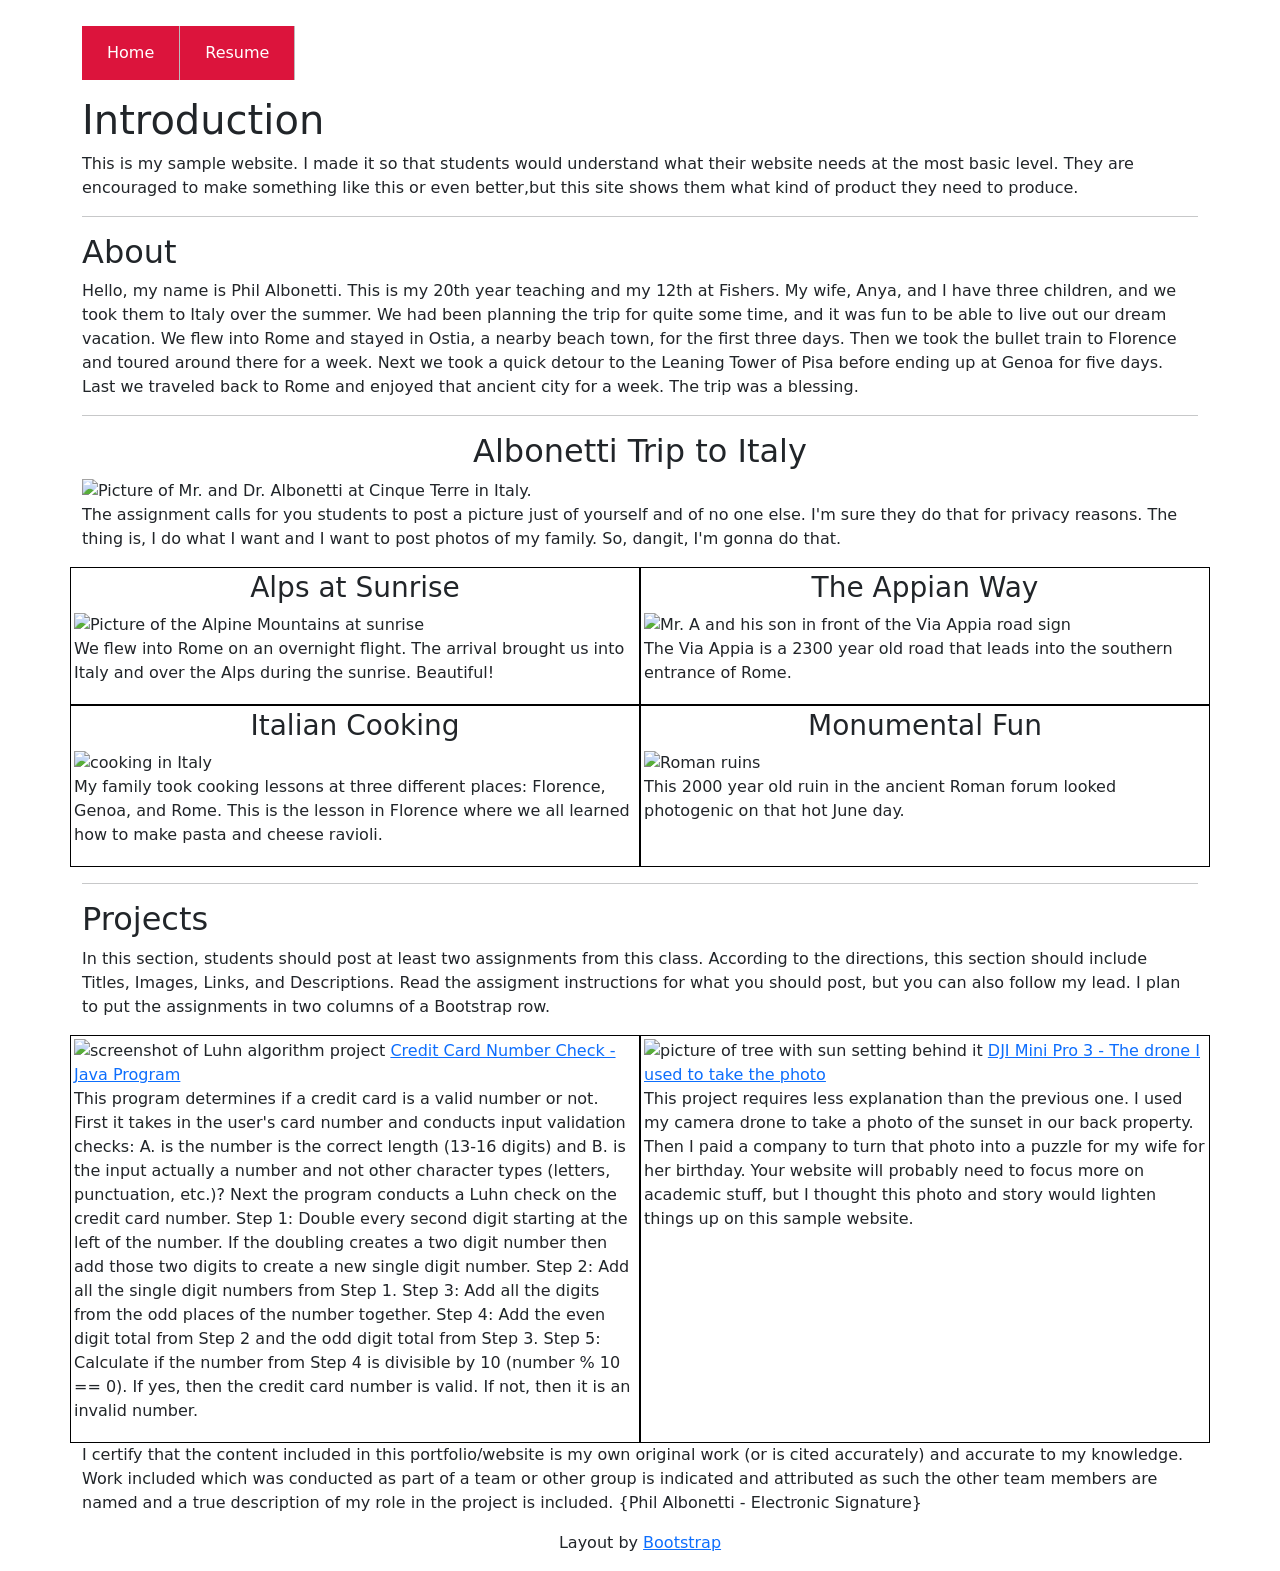
==== index.html @ 79860229 "Add files via upload" ====
<!DOCTYPE html>
<html lang="en">
<head>
    <meta charset="UTF-8">
    <meta name="viewport" content="width=device-width, initial-scale=1.0">
    <title>Home Page</title>
    <link href="https://cdn.jsdelivr.net/npm/bootstrap@5.3.3/dist/css/bootstrap.min.css" rel="stylesheet">
    <link rel="stylesheet" href="index.css">
</head>
<body>
    <div class="container">
        <div class="row">
            <div class="col-md-12">
                <ul>
                    <li><a href="index.html">Home</a></li>
                    <li><a href="resume.html">Resume</a></li>
                </ul>  
                <br>
            </div>
        </div>
        <div class="row">
            <div class="col-md-12">
                <h1>Introduction</h1>
                <p>This is my sample website. I made it so that students would understand what their website needs at the most basic level. They are encouraged to make something like this or even better,but this site shows them what kind of product they need to produce.</p>
                <hr>
                <h2>About</h2>
                <p>Hello, my name is Phil Albonetti. This is my 20th year teaching and my 12th at Fishers. My wife, Anya, and I have three children, and we took them to Italy over the summer. We had been planning the trip for quite some time, and it was fun to be able to live out our dream vacation. We flew into Rome and stayed in Ostia, a nearby beach town, for the first three days. Then we took the bullet train to Florence and toured around there for a week. Next we took a quick detour to the Leaning Tower of Pisa before ending up at Genoa for five days. Last we traveled back to Rome and enjoyed that ancient city for a week. The trip was a blessing.</p>
                <hr>
                <h2 class="text-center">Albonetti Trip to Italy</h2>
                <img src="images/cinqueTerre.png" class="img-fluid" alt="Picture of Mr. and Dr. Albonetti at Cinque Terre in Italy.">
                <p>The assignment calls for you students to post a picture just of yourself and of no one else. I'm sure they do that for privacy reasons. The thing is, I do what I want and I want to post photos of my family. So, dangit, I'm gonna do that.</p>
            </div>
        </div>
        <div class="row">
            <div class="col-md-6 wrapper">
                <h3 class="text-center"> Alps at Sunrise</h3>
                <img src="images/alps.png" class="img-fluid" alt="Picture of the Alpine Mountains at sunrise">
                <p>We flew into Rome on an overnight flight. The arrival brought us into Italy and over the Alps during the sunrise. Beautiful!</p>
            </div>
            <div class="col-md-6 wrapper">
                <h3 class="text-center">The Appian Way</h3>
                <img src="images/viaAppia.png" class="img-fluid" alt="Mr. A and his son in front of the Via Appia road sign">
                <p>The Via Appia is a 2300 year old road that leads into the southern entrance of Rome.</p>
            </div>
        </div>
        <div class="row">
            <div class="col-md-6 wrapper">
                <h3 class="text-center">Italian Cooking</h3>
                <img src="images/cooking.heic" class="img-fluid" alt="cooking in Italy">
                <p>My family took cooking lessons at three different places: Florence, Genoa, and Rome. This is the lesson in Florence where we all learned how to make pasta and cheese ravioli.</p>
            </div>
            <div class="col-md-6 wrapper">
                <h3 class="text-center">Monumental Fun</h3>
                <img src="images/monument.heic" class="img-fluid" alt="Roman ruins">
                <p>This 2000 year old ruin in the ancient Roman forum looked photogenic on that hot June day.</p>
            </div>
        </div>
        <hr>

        <div class="row">
           <div class="col-md-12">
                <h2>Projects</h2>
                <p>In this section, students should post at least two assignments from this class. According to the directions, this section should include Titles, Images, Links, and Descriptions. Read the assigment instructions for what you should post, but you can also follow my lead. I plan to put the assignments in two columns of a Bootstrap row.</p>
           </div> 
        </div>
        <div class="row">
            <div class="col-md-6 wrapper">
                <img src="images/project.png" class="img-fluid" alt="screenshot of Luhn algorithm project">
                <a href="https://albotron.github.io/web-profile-example/CreditCardProgram.java">Credit Card Number Check - Java Program</a>
                <p>This program determines if a credit card is a valid number or not. First it takes in the user's card number and conducts input validation checks: A. is the number is the correct length (13-16 digits) and B. is the input actually a number and not other character types (letters, punctuation, etc.)? Next the program conducts a Luhn check on the credit card number. Step 1: Double every second digit starting at the left of the number. If the doubling creates a two digit number then add those two digits to create a new single digit number. Step 2: Add all the single digit numbers from Step 1. Step 3: Add all the digits from the odd places of the number together. Step 4: Add the even digit total from Step 2 and the odd digit total from Step 3. Step 5: Calculate if the number from Step 4 is divisible by 10 (number % 10 == 0). If yes, then the credit card number is valid. If not, then it is an invalid number.</p>
            </div>
            <div class="col-md-6 wrapper">
                <img src="images/tree.png" class="img-fluid" alt="picture of tree with sun setting behind it">
                <a href="https://www.australianphotography.com/gear/review-dji-mini-3-pro">DJI Mini Pro 3 - The drone I used to take the photo</a>
                <p>This project requires less explanation than the previous one. I used my camera drone to take a photo of the sunset in our back property. Then I paid a company to turn that photo into a puzzle for my wife for her birthday. Your website will probably need to focus more on academic stuff, but I thought this photo and story would lighten things up on this sample website.</p>
            </div>
        </div>
        <div class="row">
            <div class="col-md-12">
                <p>I certify that the content included in this portfolio/website is my own original work (or is cited accurately) and accurate to my knowledge. Work included which was conducted as part of a team or other group is indicated and attributed as such the other team members are named and a true description of my role in the project is included. {Phil Albonetti - Electronic Signature}</p>
                <p class="text-center">Layout by <a href="https://getbootstrap.com/">Bootstrap</a></p>
            </div>
        </div>
    </div>
</body>
</html>
---- index.css ----
.wrapper {
    border-style: solid;
    border-width: 1px;
    border-color: black;
    padding: 3px;
}

li {
    list-style-type: none;
    float: left;
    border-right-color: #bbb;
    border-right-width: 1px;
    border-right-style: solid;
    margin-top: 1rem;
    margin-bottom: 1rem;
}

li a {
    display: block;
    color: white;
    padding: 15px 25px;
    text-align: center;
    text-decoration: none;
    background-color: crimson;
}

li a:hover {
  background-color: #111
}

ul {
    margin-bottom: 20px;
    padding-top: 10px;
    padding-bottom: 10px;
    padding-left: 0px;
    margin-left: auto;
    margin-right: auto;
    width: 100%;
}
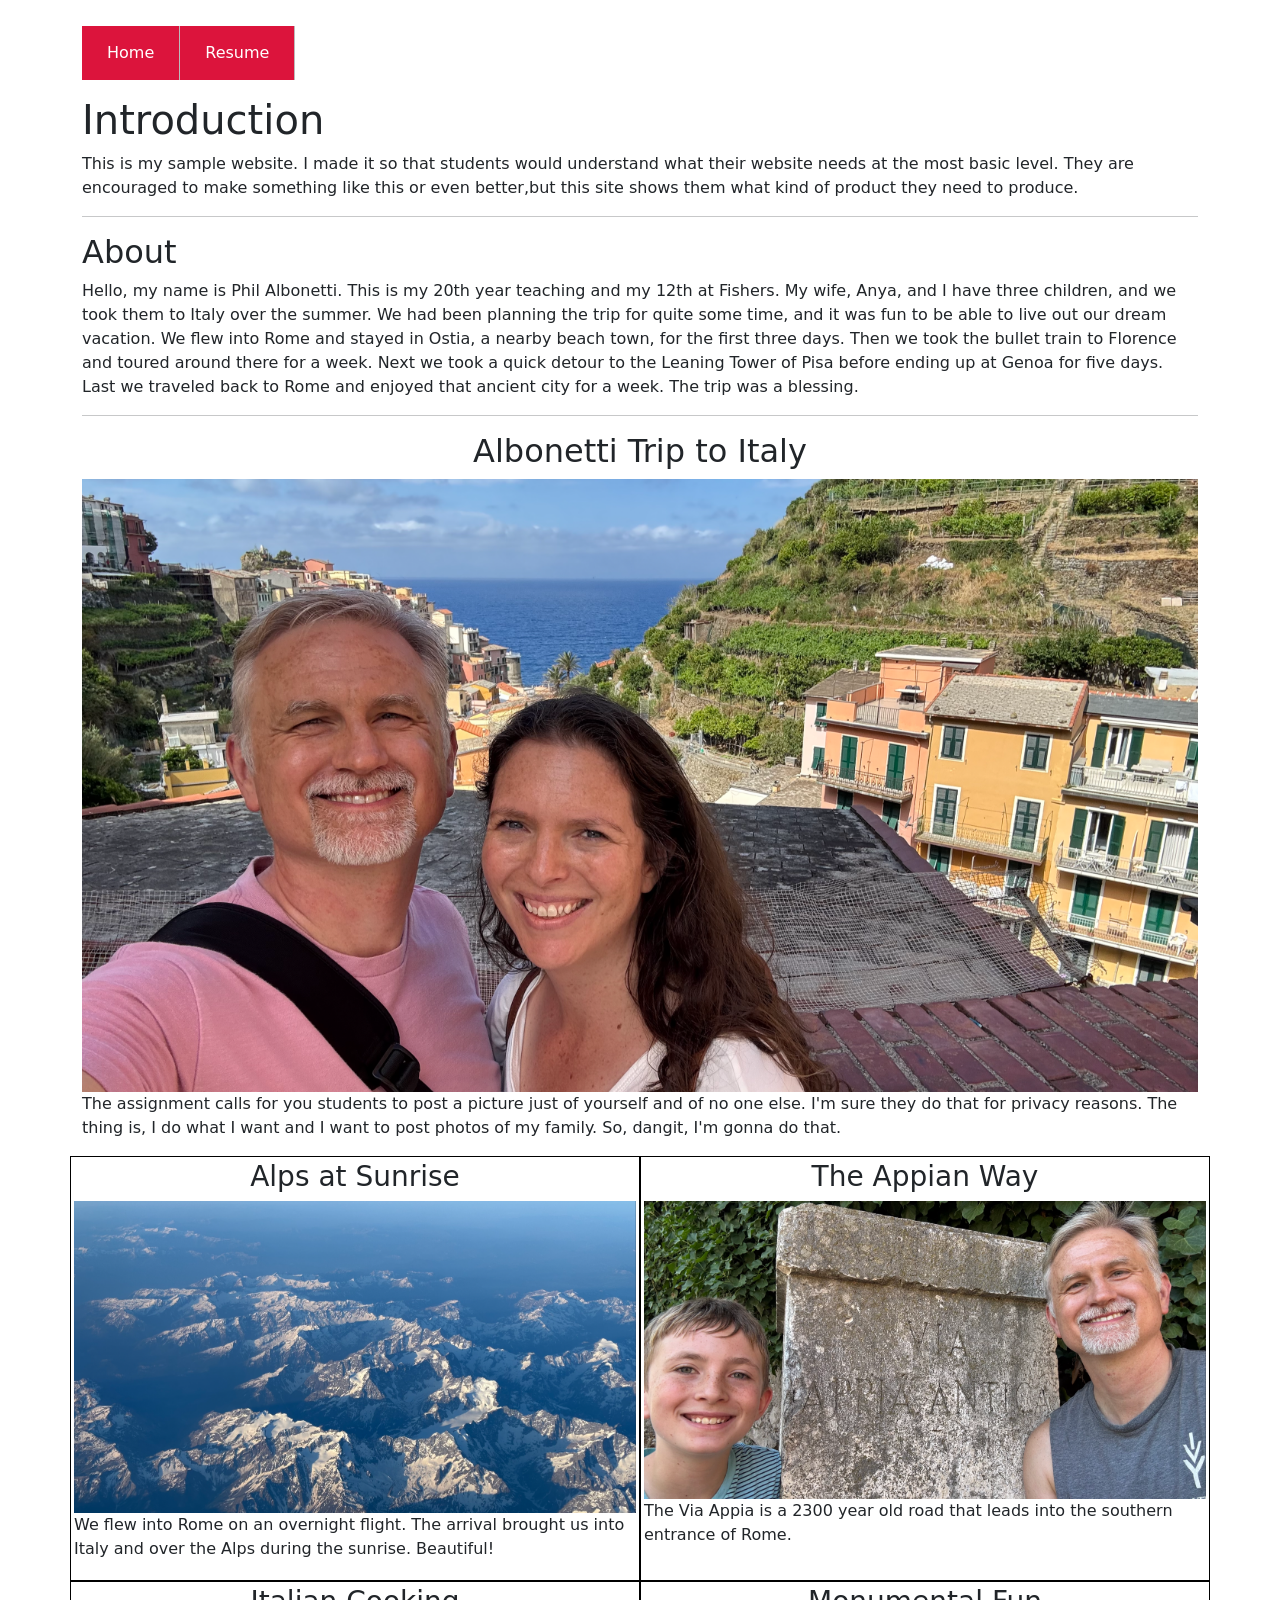
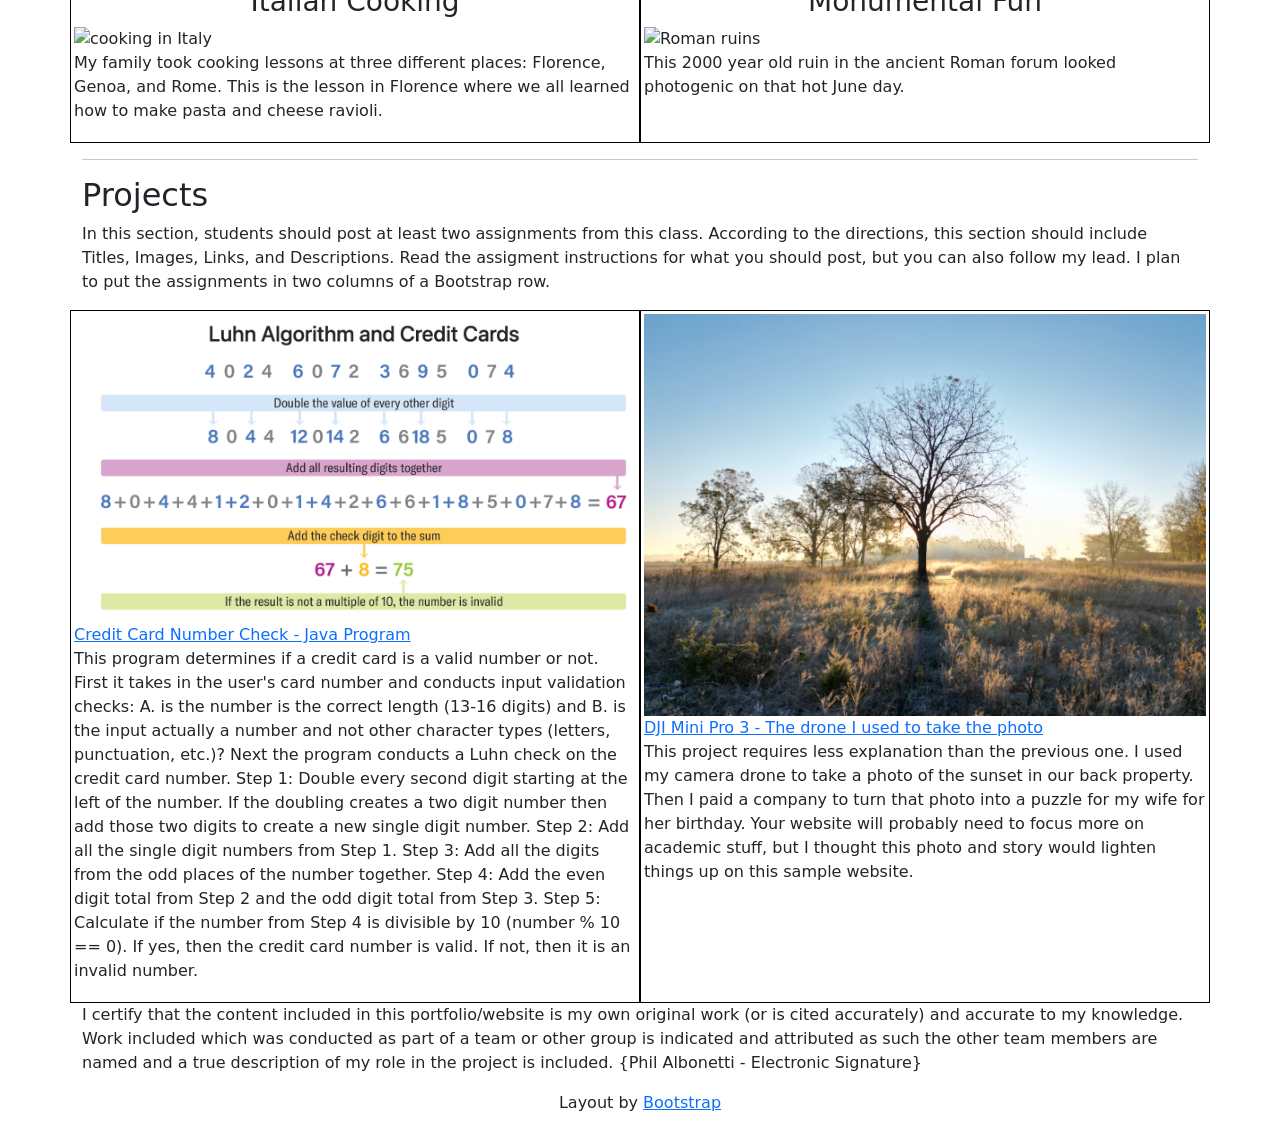
==== commit f33b761d: "Update index.html" ====
--- a/index.html
+++ b/index.html
@@ -46,12 +46,12 @@
         <div class="row">
             <div class="col-md-6 wrapper">
                 <h3 class="text-center">Italian Cooking</h3>
-                <img src="images/cooking.heic" class="img-fluid" alt="cooking in Italy">
+                <img src="images/cooking.jpg" class="img-fluid" alt="cooking in Italy">
                 <p>My family took cooking lessons at three different places: Florence, Genoa, and Rome. This is the lesson in Florence where we all learned how to make pasta and cheese ravioli.</p>
             </div>
             <div class="col-md-6 wrapper">
                 <h3 class="text-center">Monumental Fun</h3>
-                <img src="images/monument.heic" class="img-fluid" alt="Roman ruins">
+                <img src="images/monument.jpg" class="img-fluid" alt="Roman ruins">
                 <p>This 2000 year old ruin in the ancient Roman forum looked photogenic on that hot June day.</p>
             </div>
         </div>
@@ -83,4 +83,4 @@
         </div>
     </div>
 </body>
-</html>+</html>
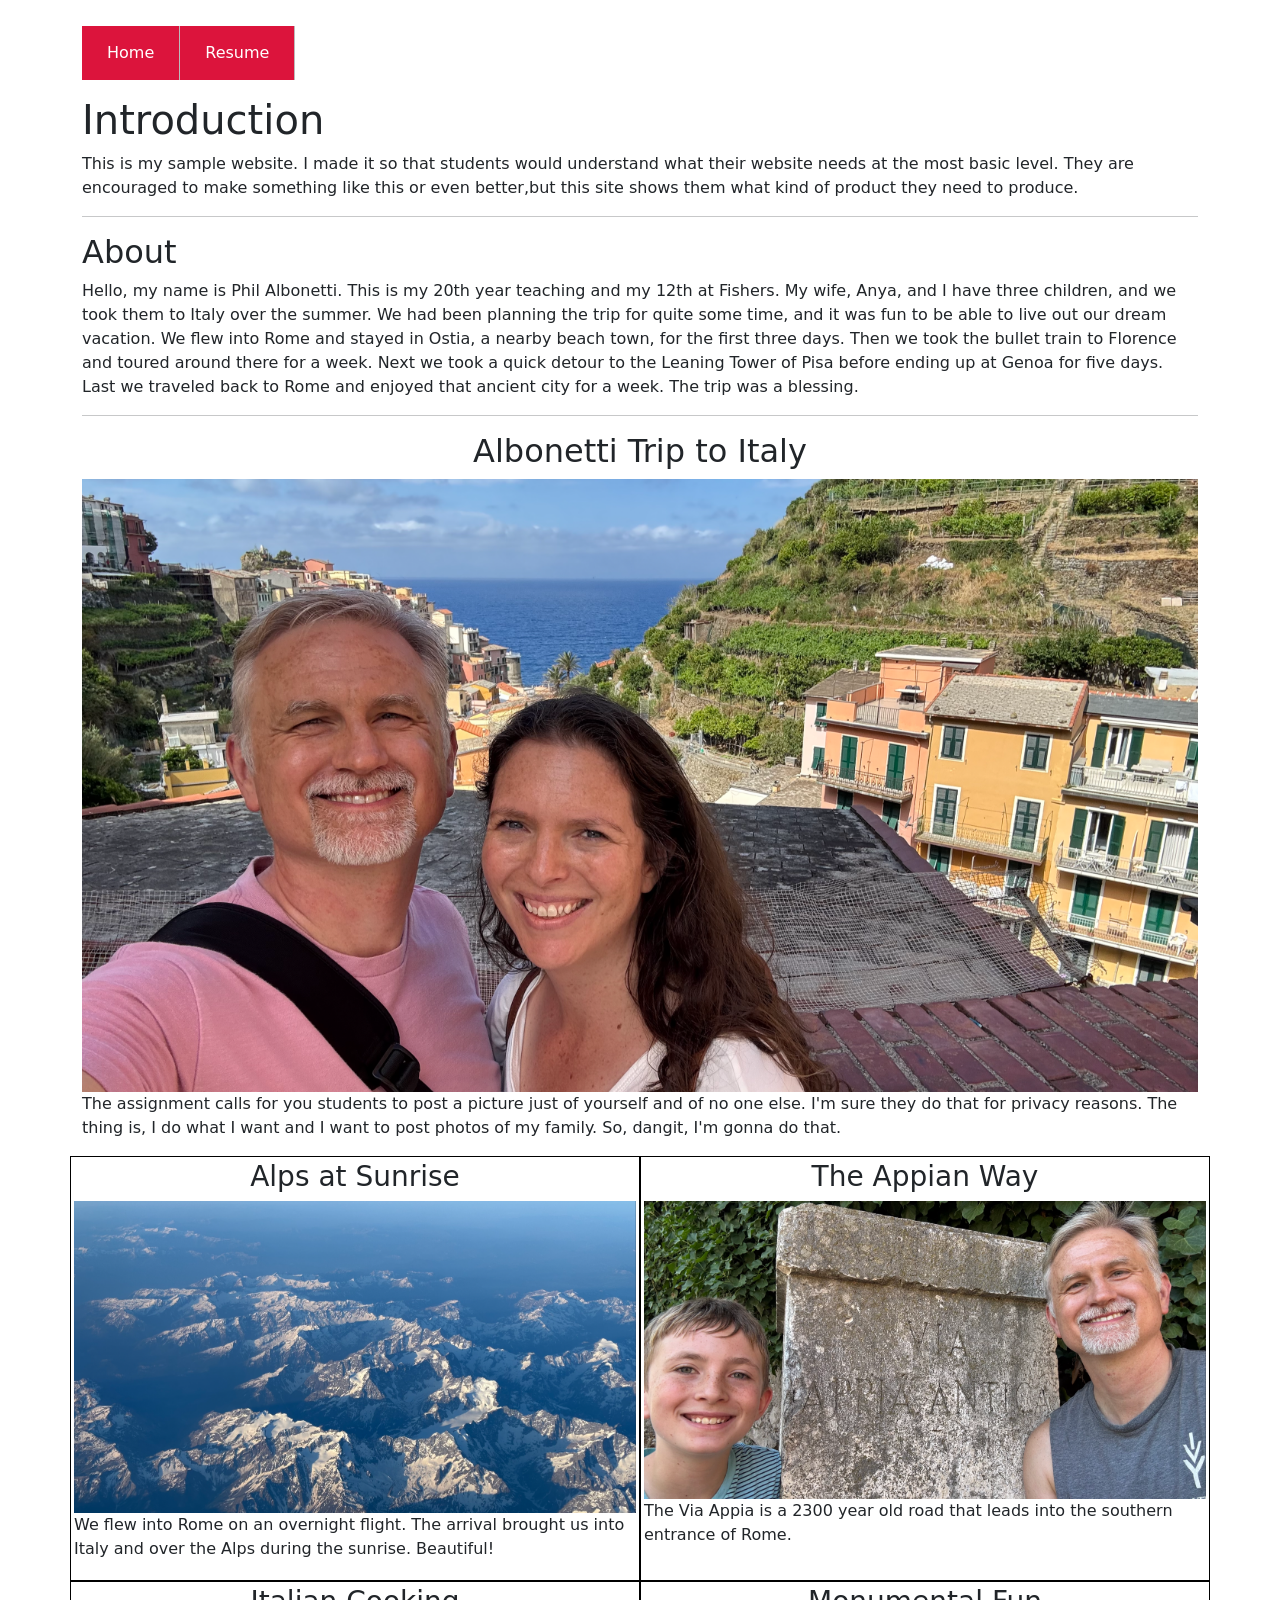
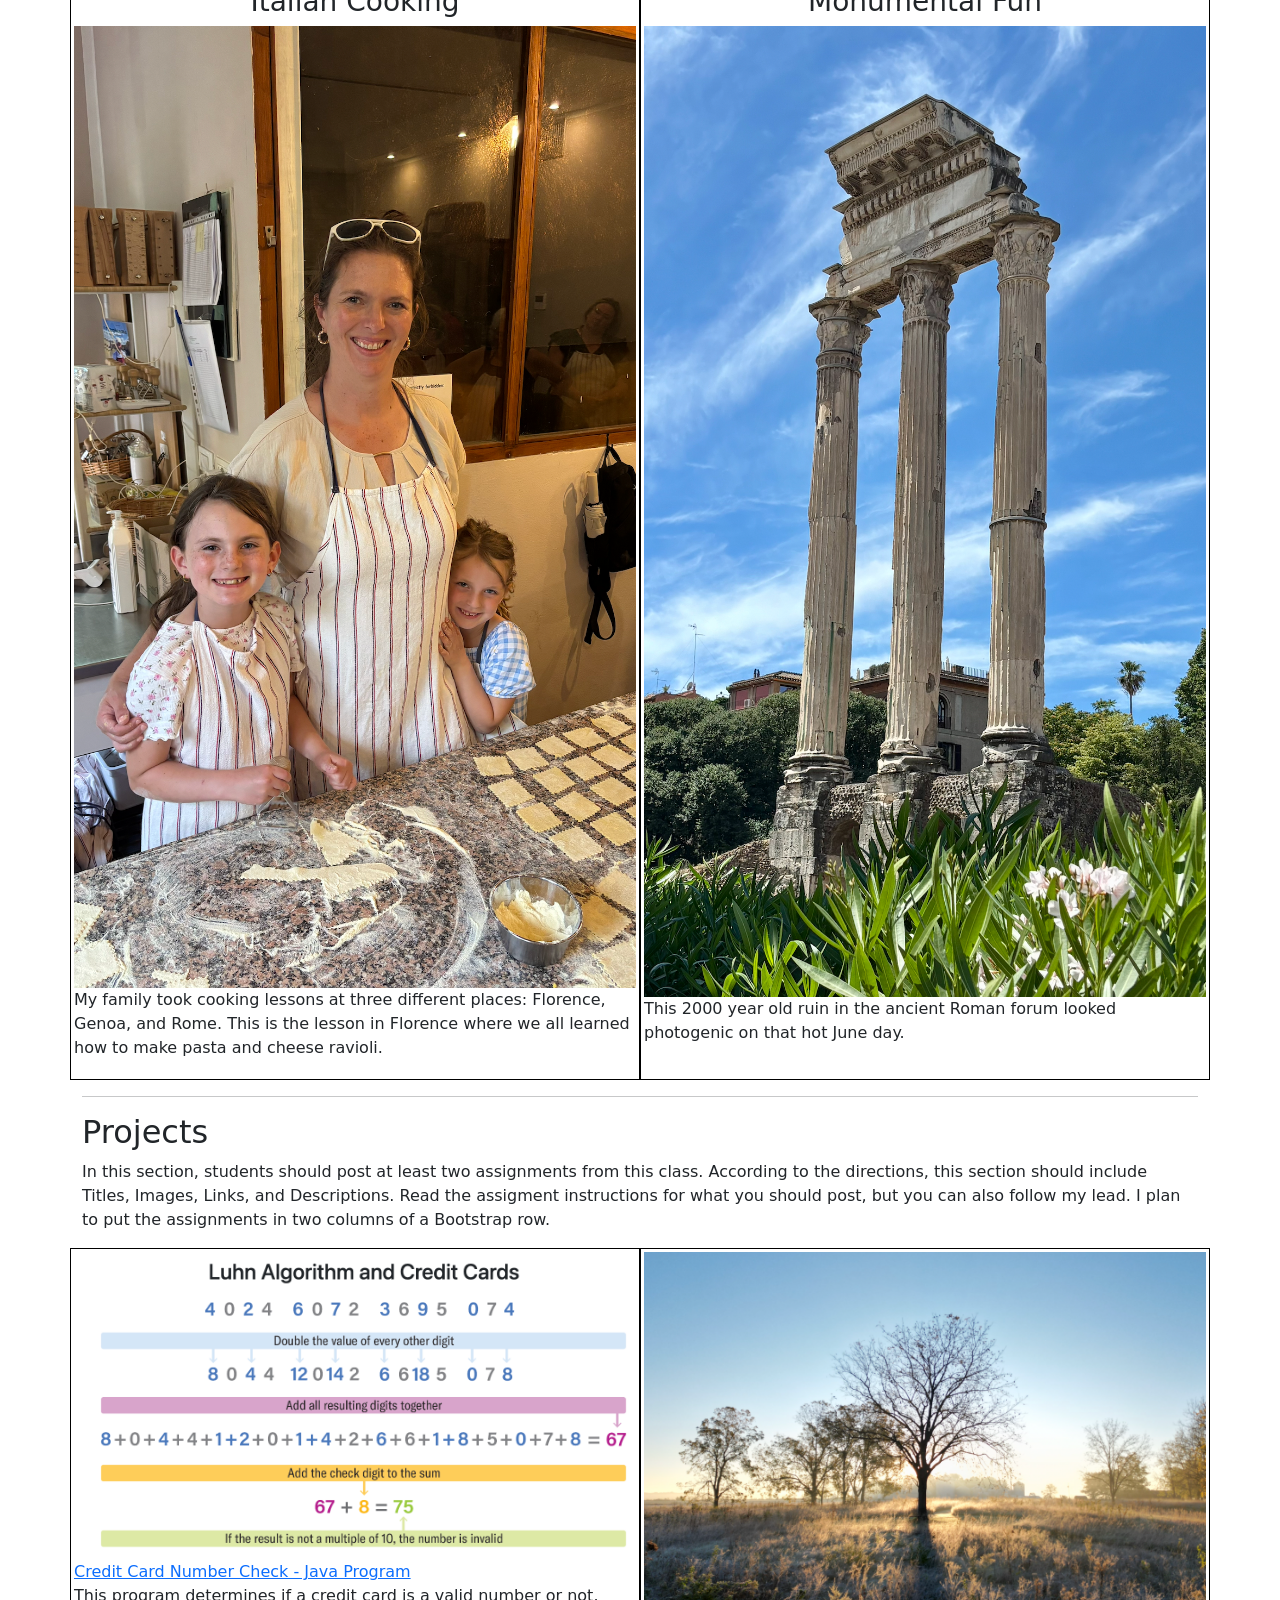
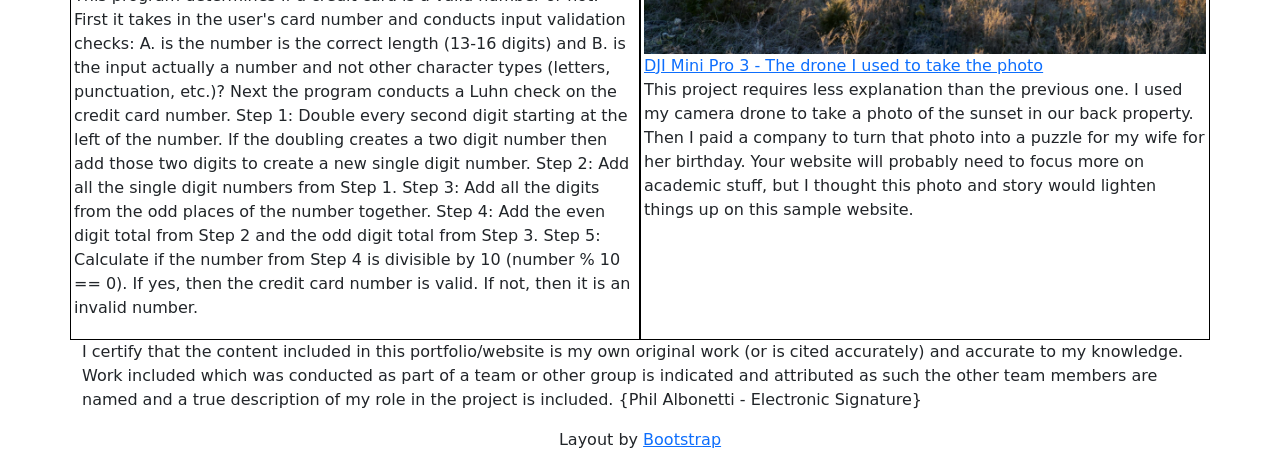
==== commit f9a772a3: "Update index.html" ====
--- a/index.html
+++ b/index.html
@@ -46,12 +46,12 @@
         <div class="row">
             <div class="col-md-6 wrapper">
                 <h3 class="text-center">Italian Cooking</h3>
-                <img src="images/cooking.jpg" class="img-fluid" alt="cooking in Italy">
+                <img src="images/cooking.png" class="img-fluid" alt="cooking in Italy">
                 <p>My family took cooking lessons at three different places: Florence, Genoa, and Rome. This is the lesson in Florence where we all learned how to make pasta and cheese ravioli.</p>
             </div>
             <div class="col-md-6 wrapper">
                 <h3 class="text-center">Monumental Fun</h3>
-                <img src="images/monument.jpg" class="img-fluid" alt="Roman ruins">
+                <img src="images/monument.png" class="img-fluid" alt="Roman ruins">
                 <p>This 2000 year old ruin in the ancient Roman forum looked photogenic on that hot June day.</p>
             </div>
         </div>
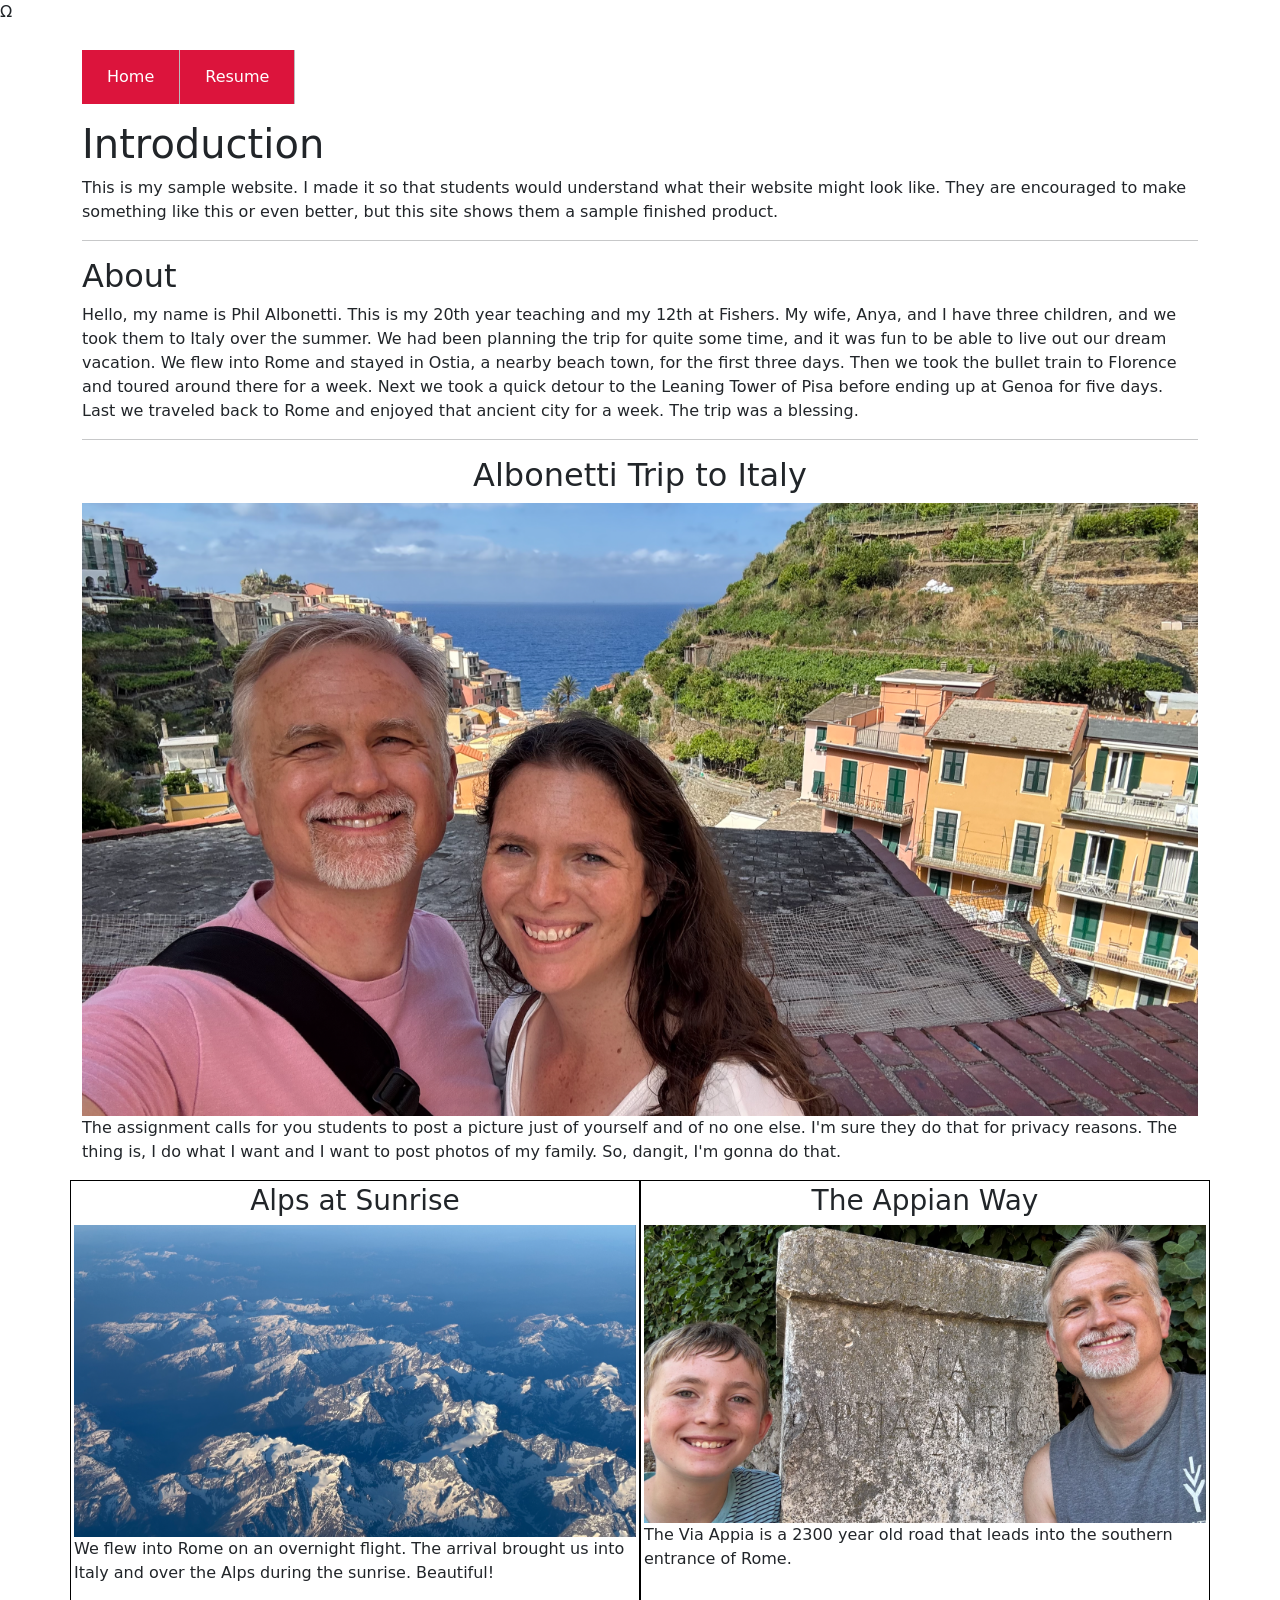
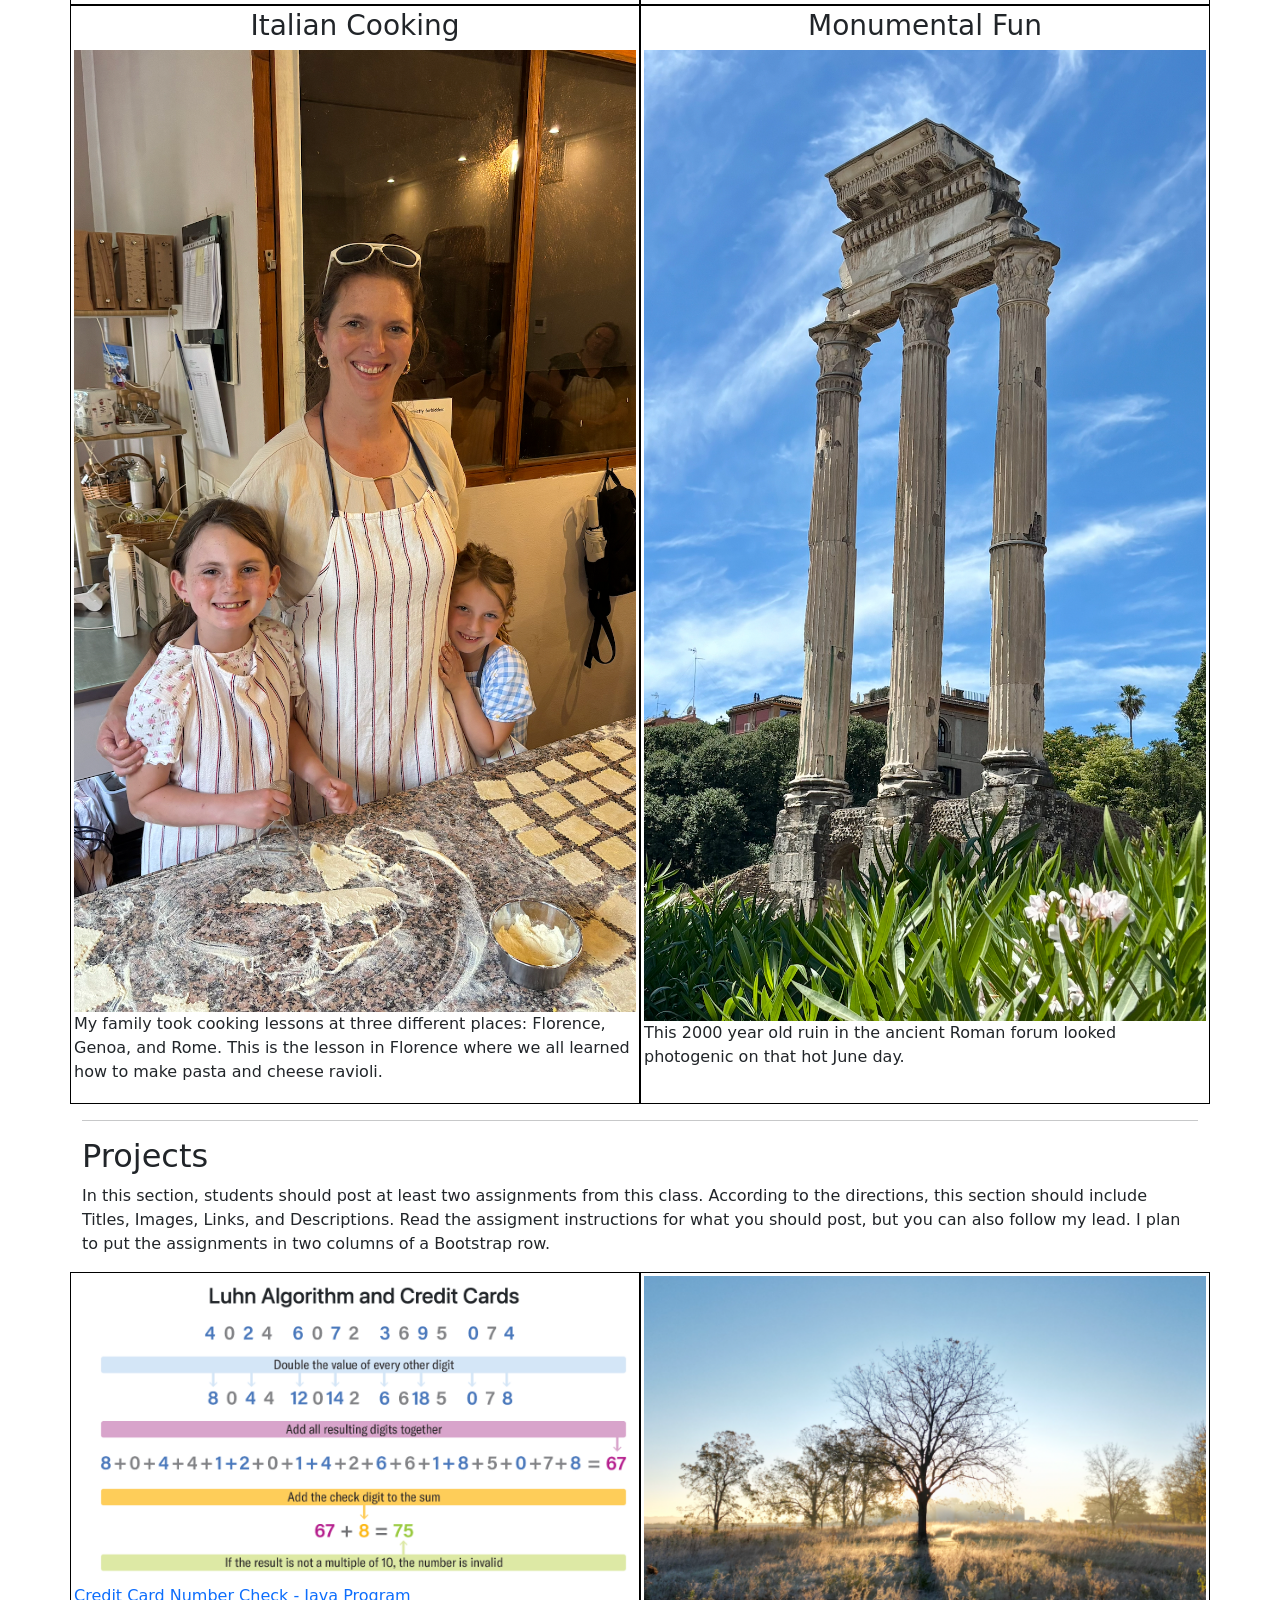
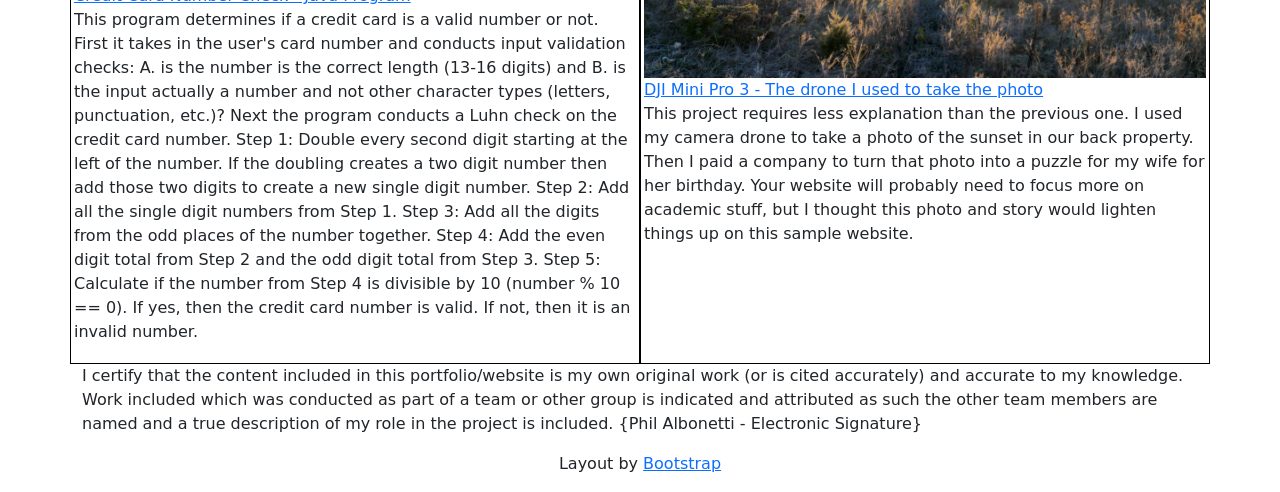
==== commit 28a7f6fe: "Update index.html" ====
--- a/index.html
+++ b/index.html
@@ -1,4 +1,4 @@
-<!DOCTYPE html>
+Ω<!DOCTYPE html>
 <html lang="en">
 <head>
     <meta charset="UTF-8">
@@ -21,7 +21,7 @@
         <div class="row">
             <div class="col-md-12">
                 <h1>Introduction</h1>
-                <p>This is my sample website. I made it so that students would understand what their website needs at the most basic level. They are encouraged to make something like this or even better,but this site shows them what kind of product they need to produce.</p>
+                <p>This is my sample website. I made it so that students would understand what their website might look like. They are encouraged to make something like this or even better, but this site shows them a sample finished product.</p>
                 <hr>
                 <h2>About</h2>
                 <p>Hello, my name is Phil Albonetti. This is my 20th year teaching and my 12th at Fishers. My wife, Anya, and I have three children, and we took them to Italy over the summer. We had been planning the trip for quite some time, and it was fun to be able to live out our dream vacation. We flew into Rome and stayed in Ostia, a nearby beach town, for the first three days. Then we took the bullet train to Florence and toured around there for a week. Next we took a quick detour to the Leaning Tower of Pisa before ending up at Genoa for five days. Last we traveled back to Rome and enjoyed that ancient city for a week. The trip was a blessing.</p>
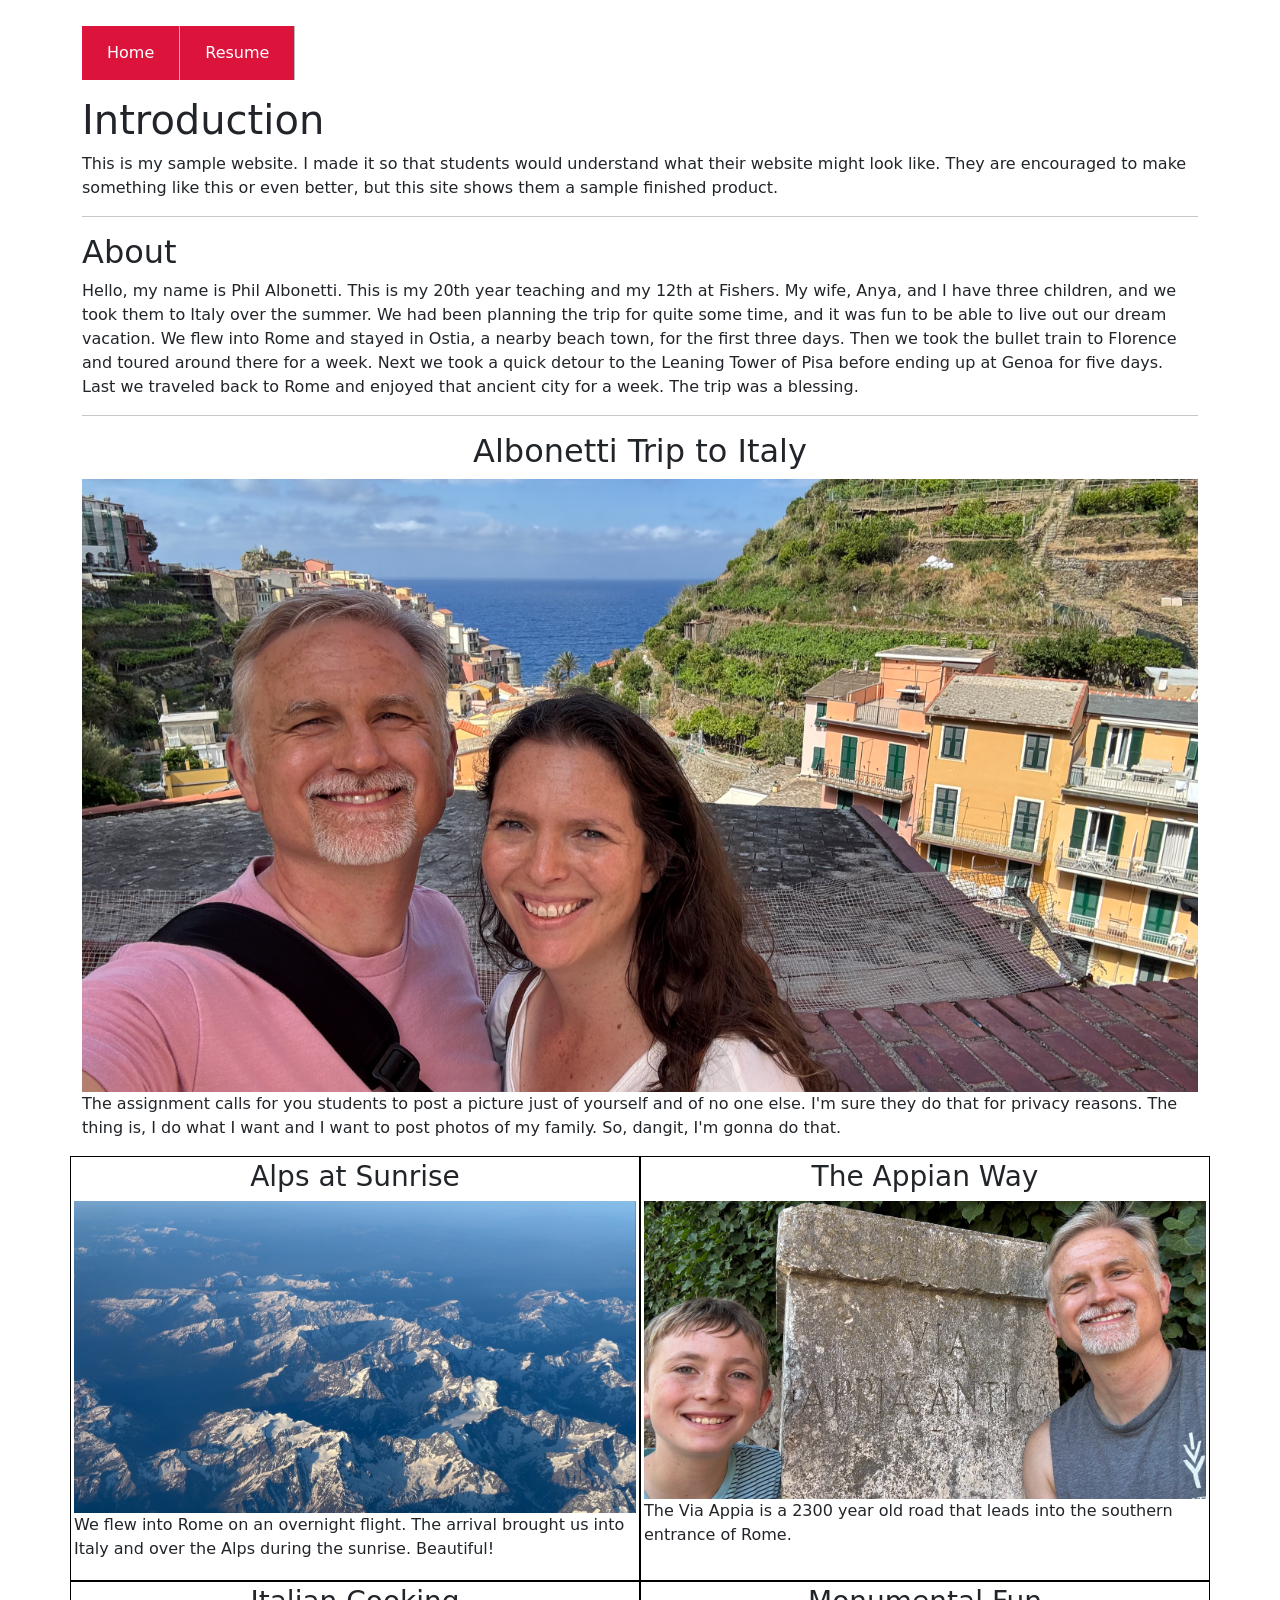
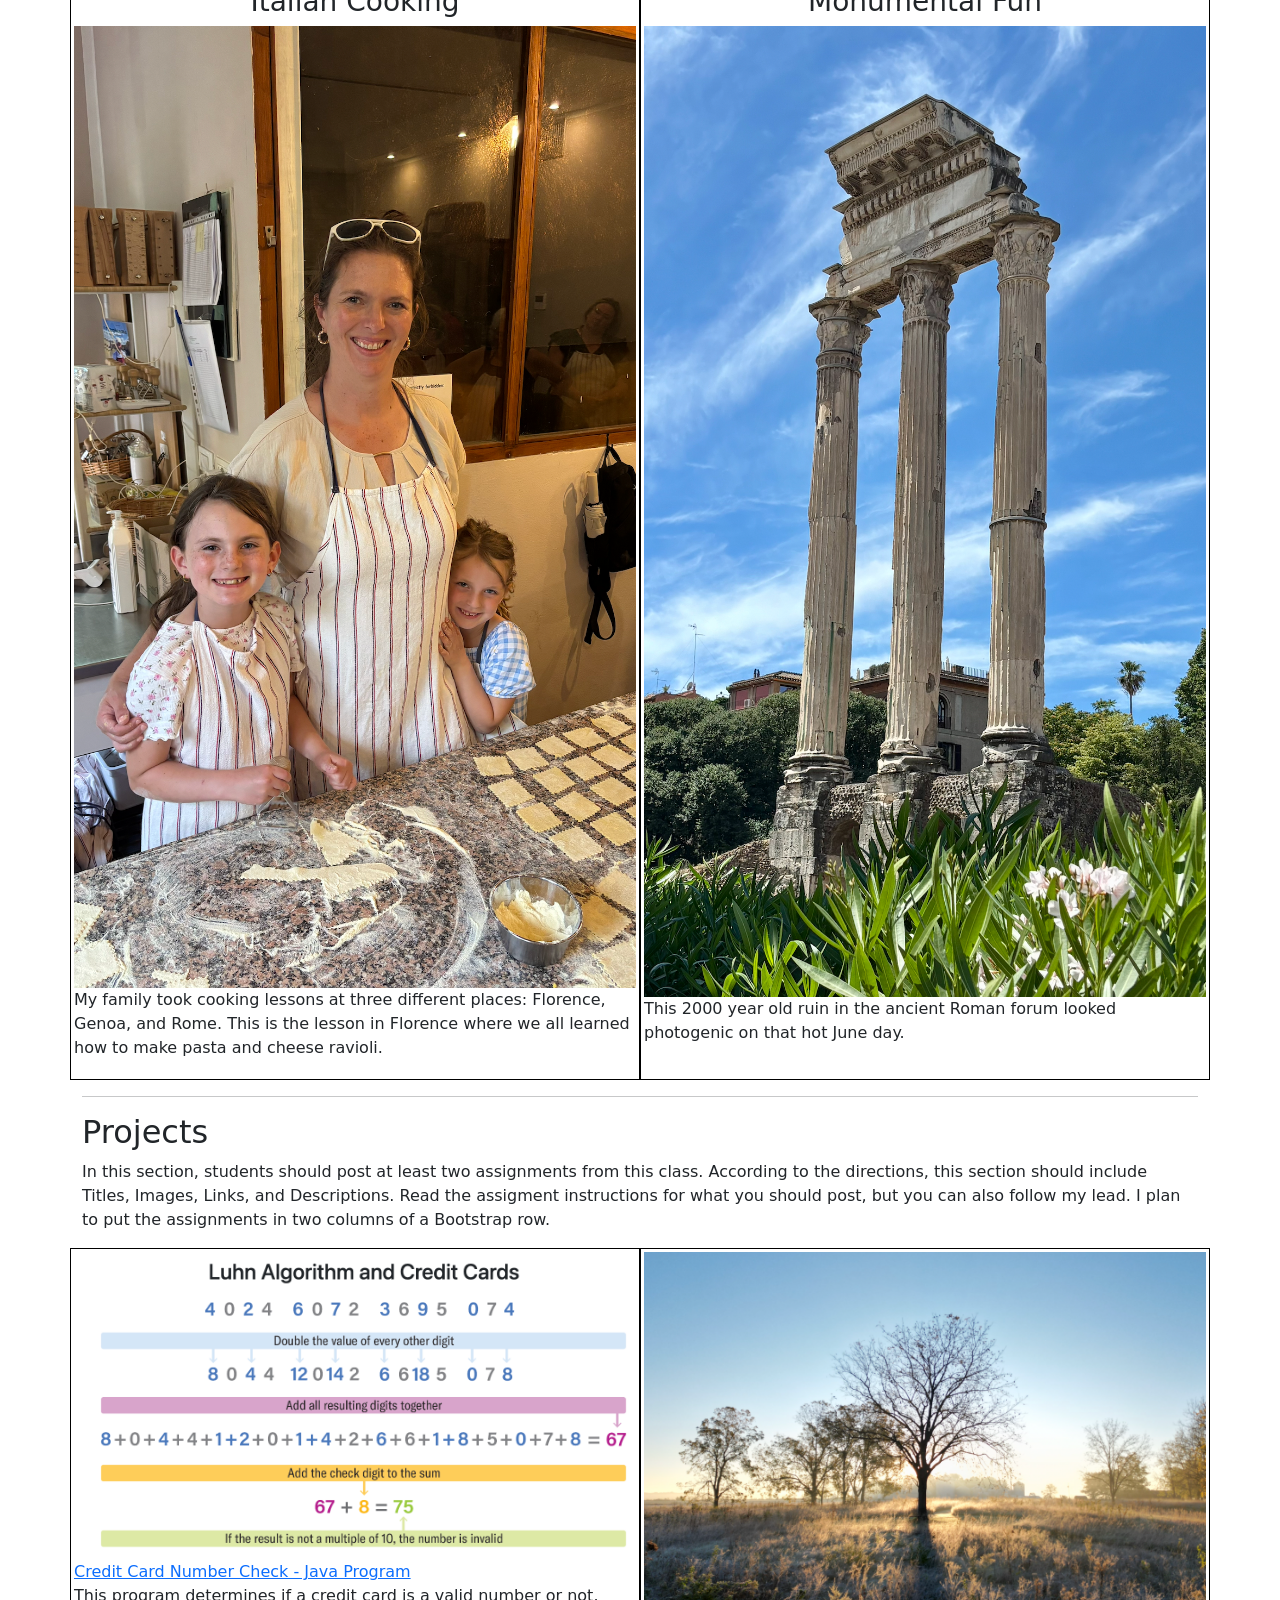
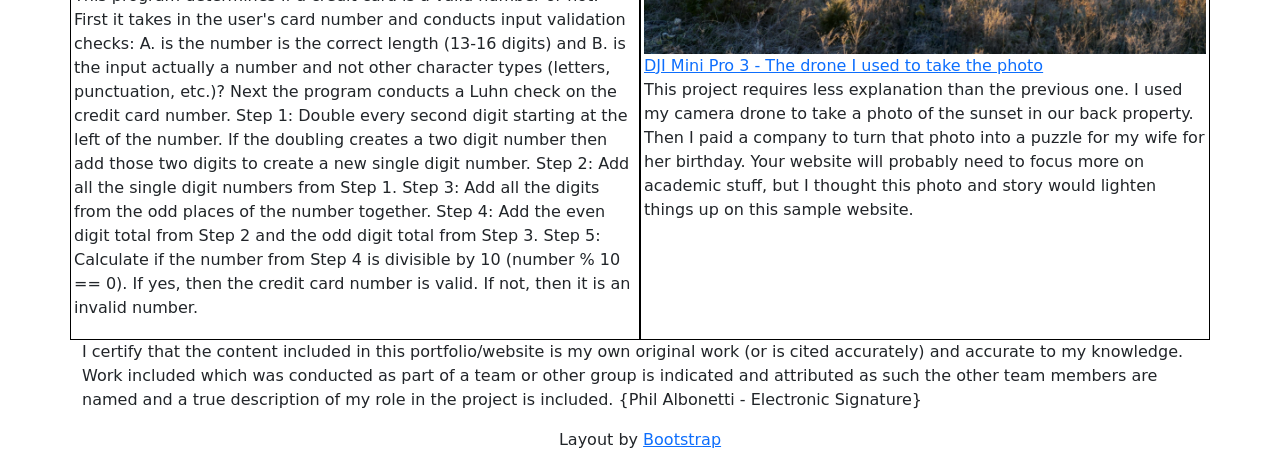
==== commit cb61e824: "Update index.html" ====
--- a/index.html
+++ b/index.html
@@ -1,4 +1,4 @@
-Ω<!DOCTYPE html>
+<!DOCTYPE html>
 <html lang="en">
 <head>
     <meta charset="UTF-8">
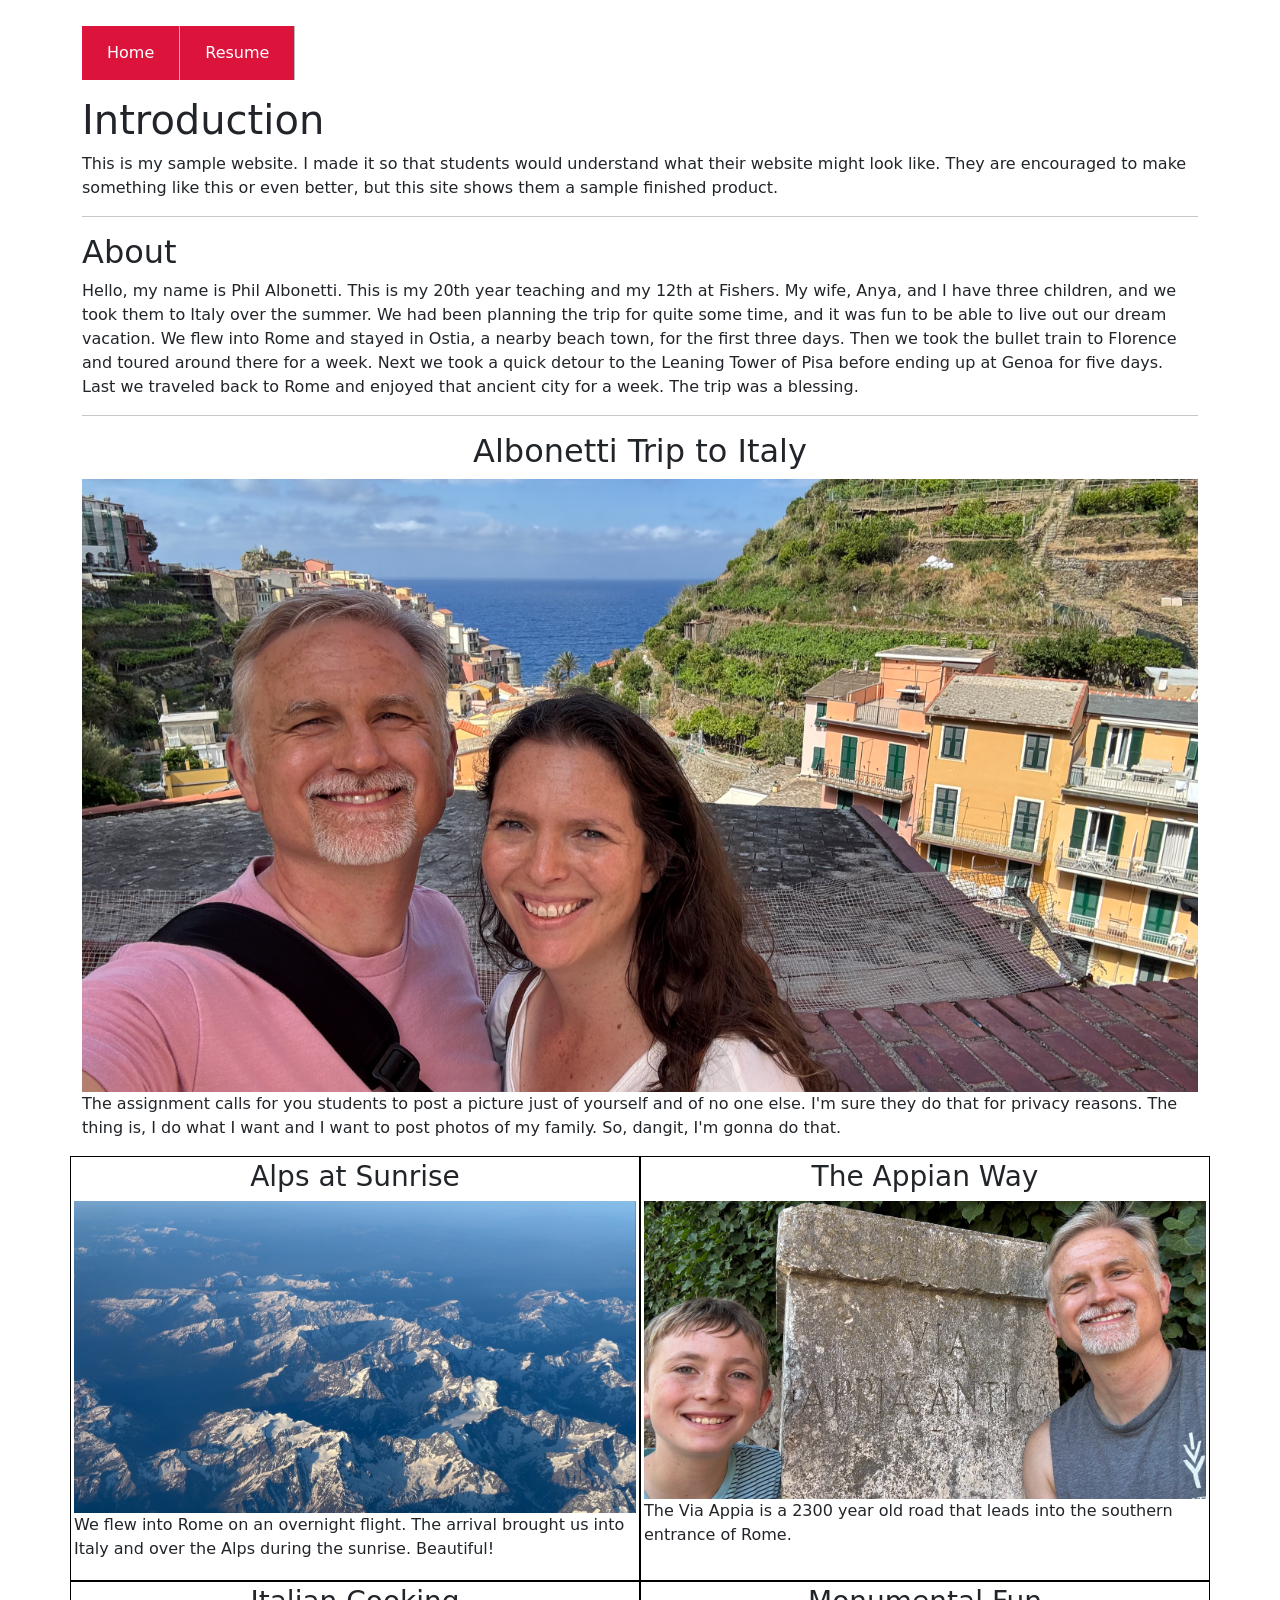
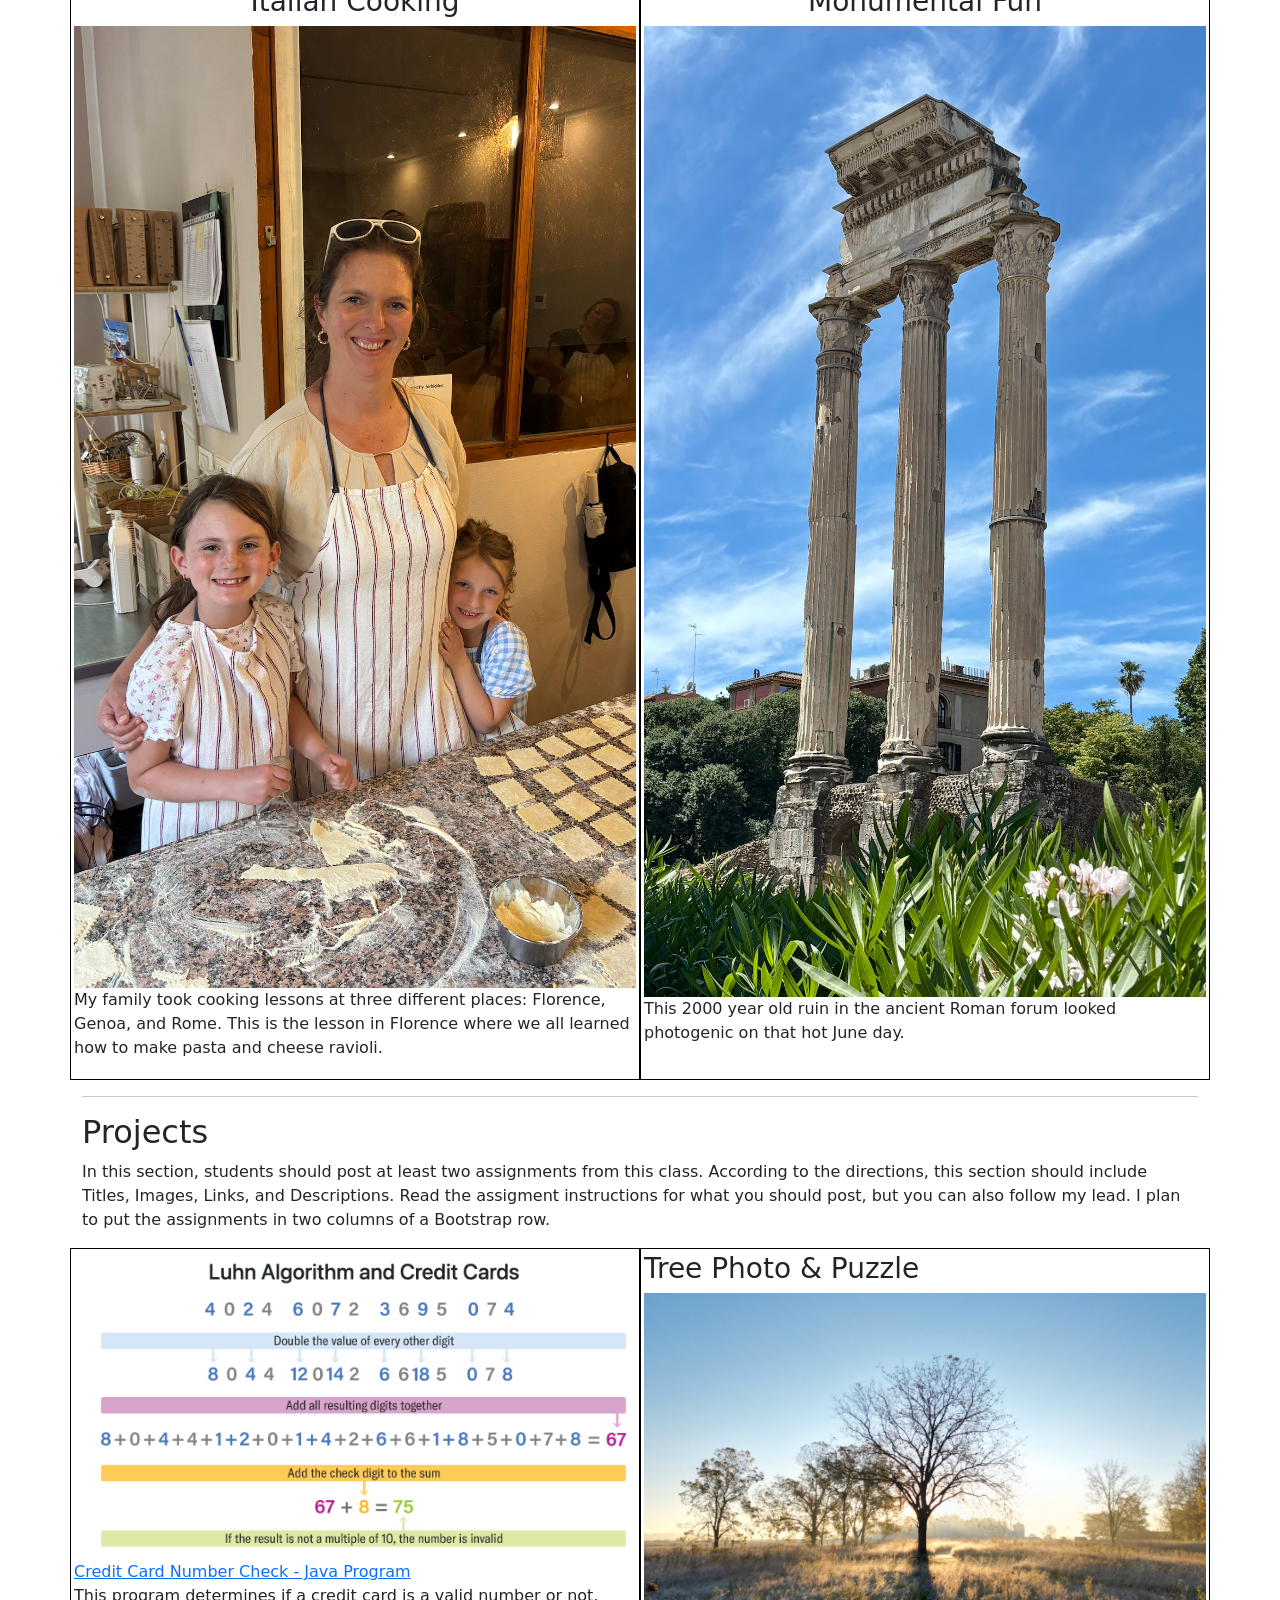
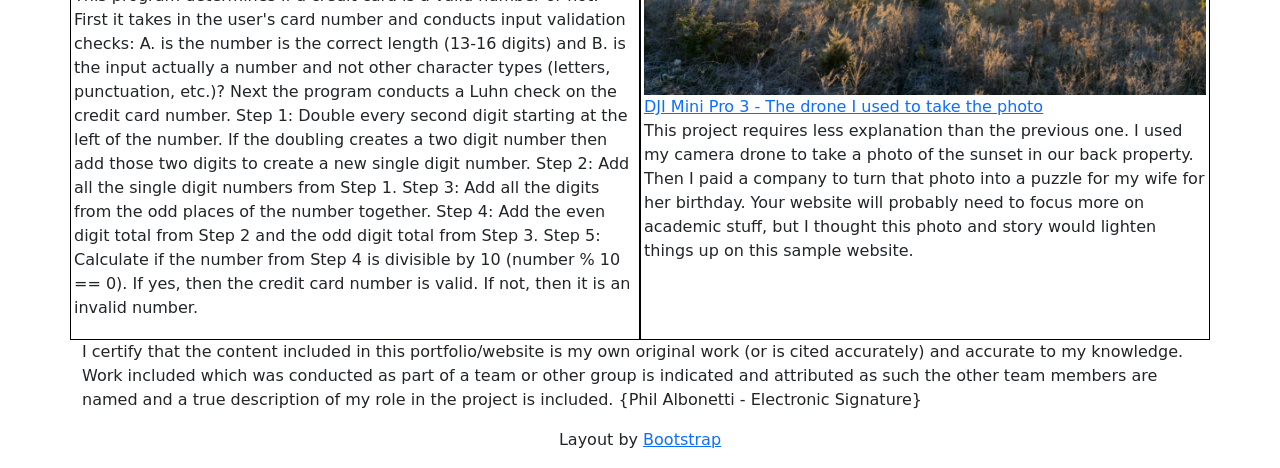
==== commit 6212784d: "Update index.html" ====
--- a/index.html
+++ b/index.html
@@ -70,6 +70,7 @@
                 <p>This program determines if a credit card is a valid number or not. First it takes in the user's card number and conducts input validation checks: A. is the number is the correct length (13-16 digits) and B. is the input actually a number and not other character types (letters, punctuation, etc.)? Next the program conducts a Luhn check on the credit card number. Step 1: Double every second digit starting at the left of the number. If the doubling creates a two digit number then add those two digits to create a new single digit number. Step 2: Add all the single digit numbers from Step 1. Step 3: Add all the digits from the odd places of the number together. Step 4: Add the even digit total from Step 2 and the odd digit total from Step 3. Step 5: Calculate if the number from Step 4 is divisible by 10 (number % 10 == 0). If yes, then the credit card number is valid. If not, then it is an invalid number.</p>
             </div>
             <div class="col-md-6 wrapper">
+                <h3>Tree Photo & Puzzle</h3>
                 <img src="images/tree.png" class="img-fluid" alt="picture of tree with sun setting behind it">
                 <a href="https://www.australianphotography.com/gear/review-dji-mini-3-pro">DJI Mini Pro 3 - The drone I used to take the photo</a>
                 <p>This project requires less explanation than the previous one. I used my camera drone to take a photo of the sunset in our back property. Then I paid a company to turn that photo into a puzzle for my wife for her birthday. Your website will probably need to focus more on academic stuff, but I thought this photo and story would lighten things up on this sample website.</p>
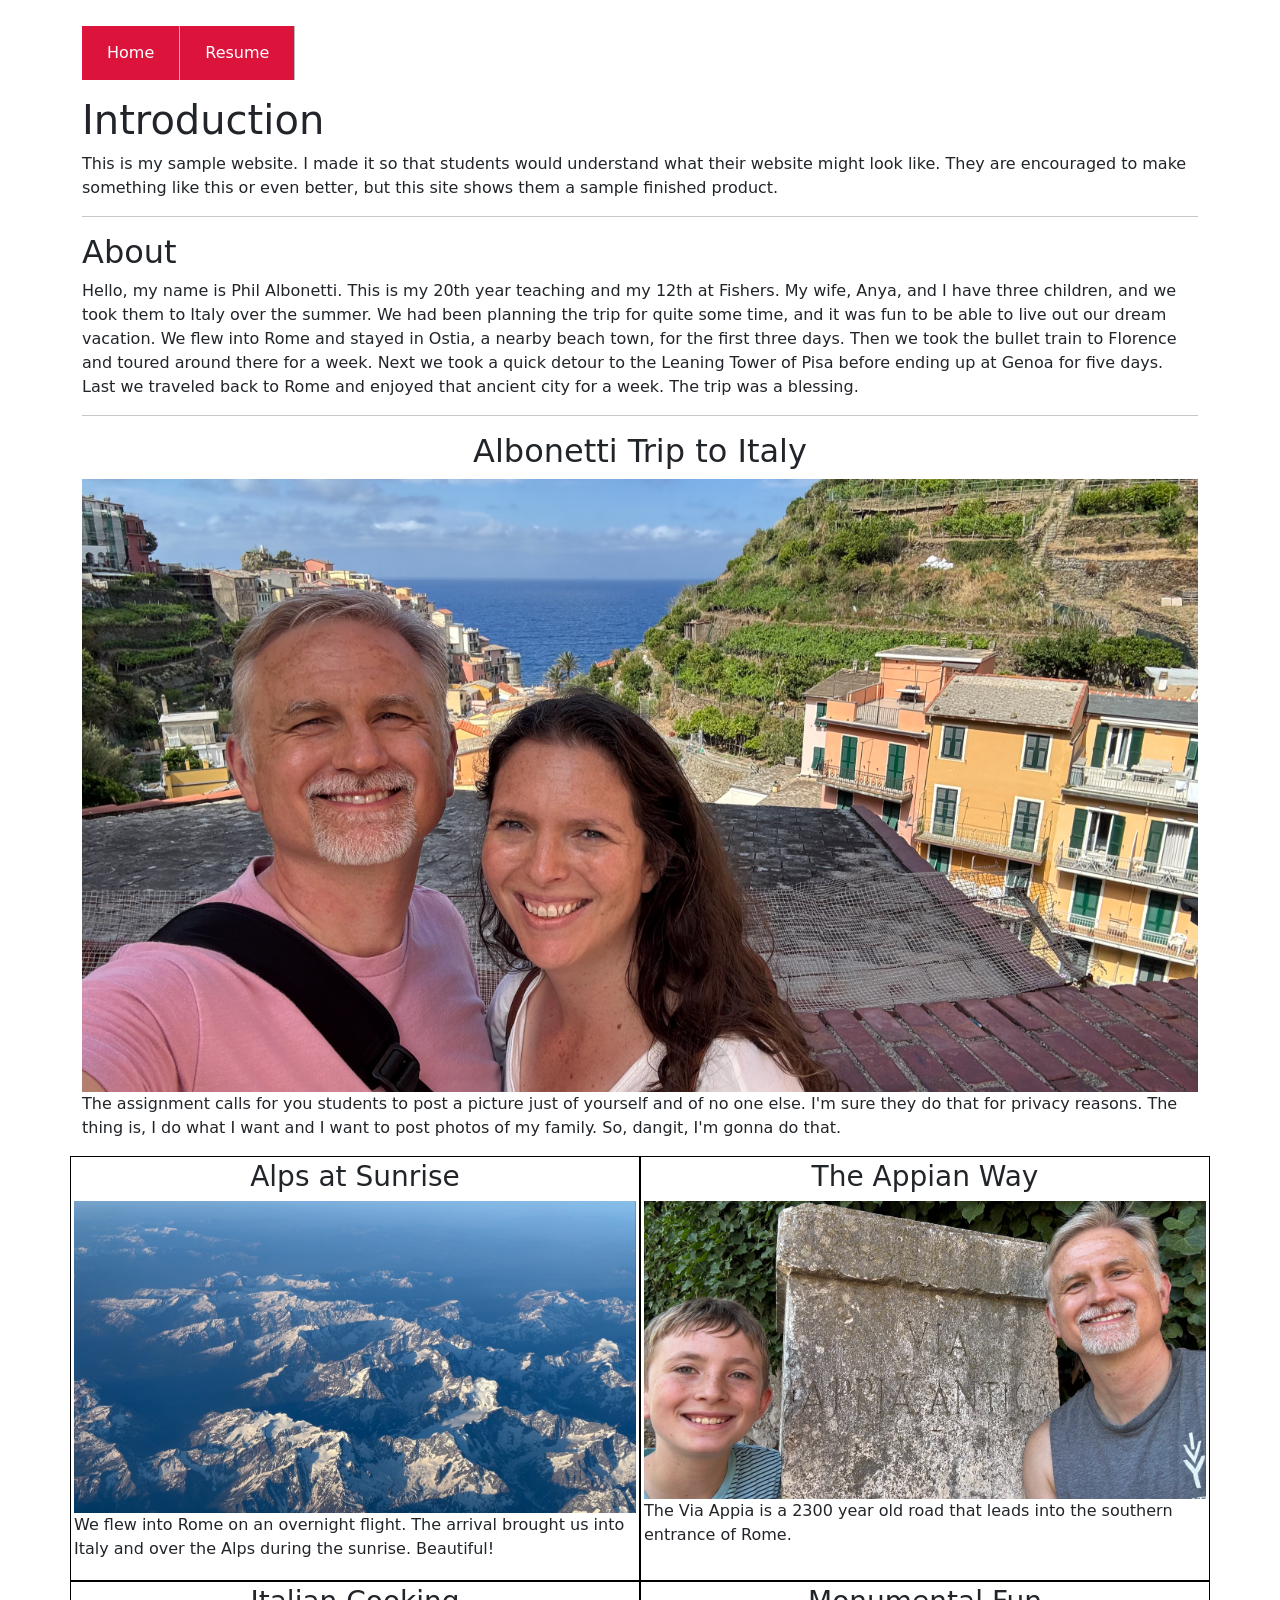
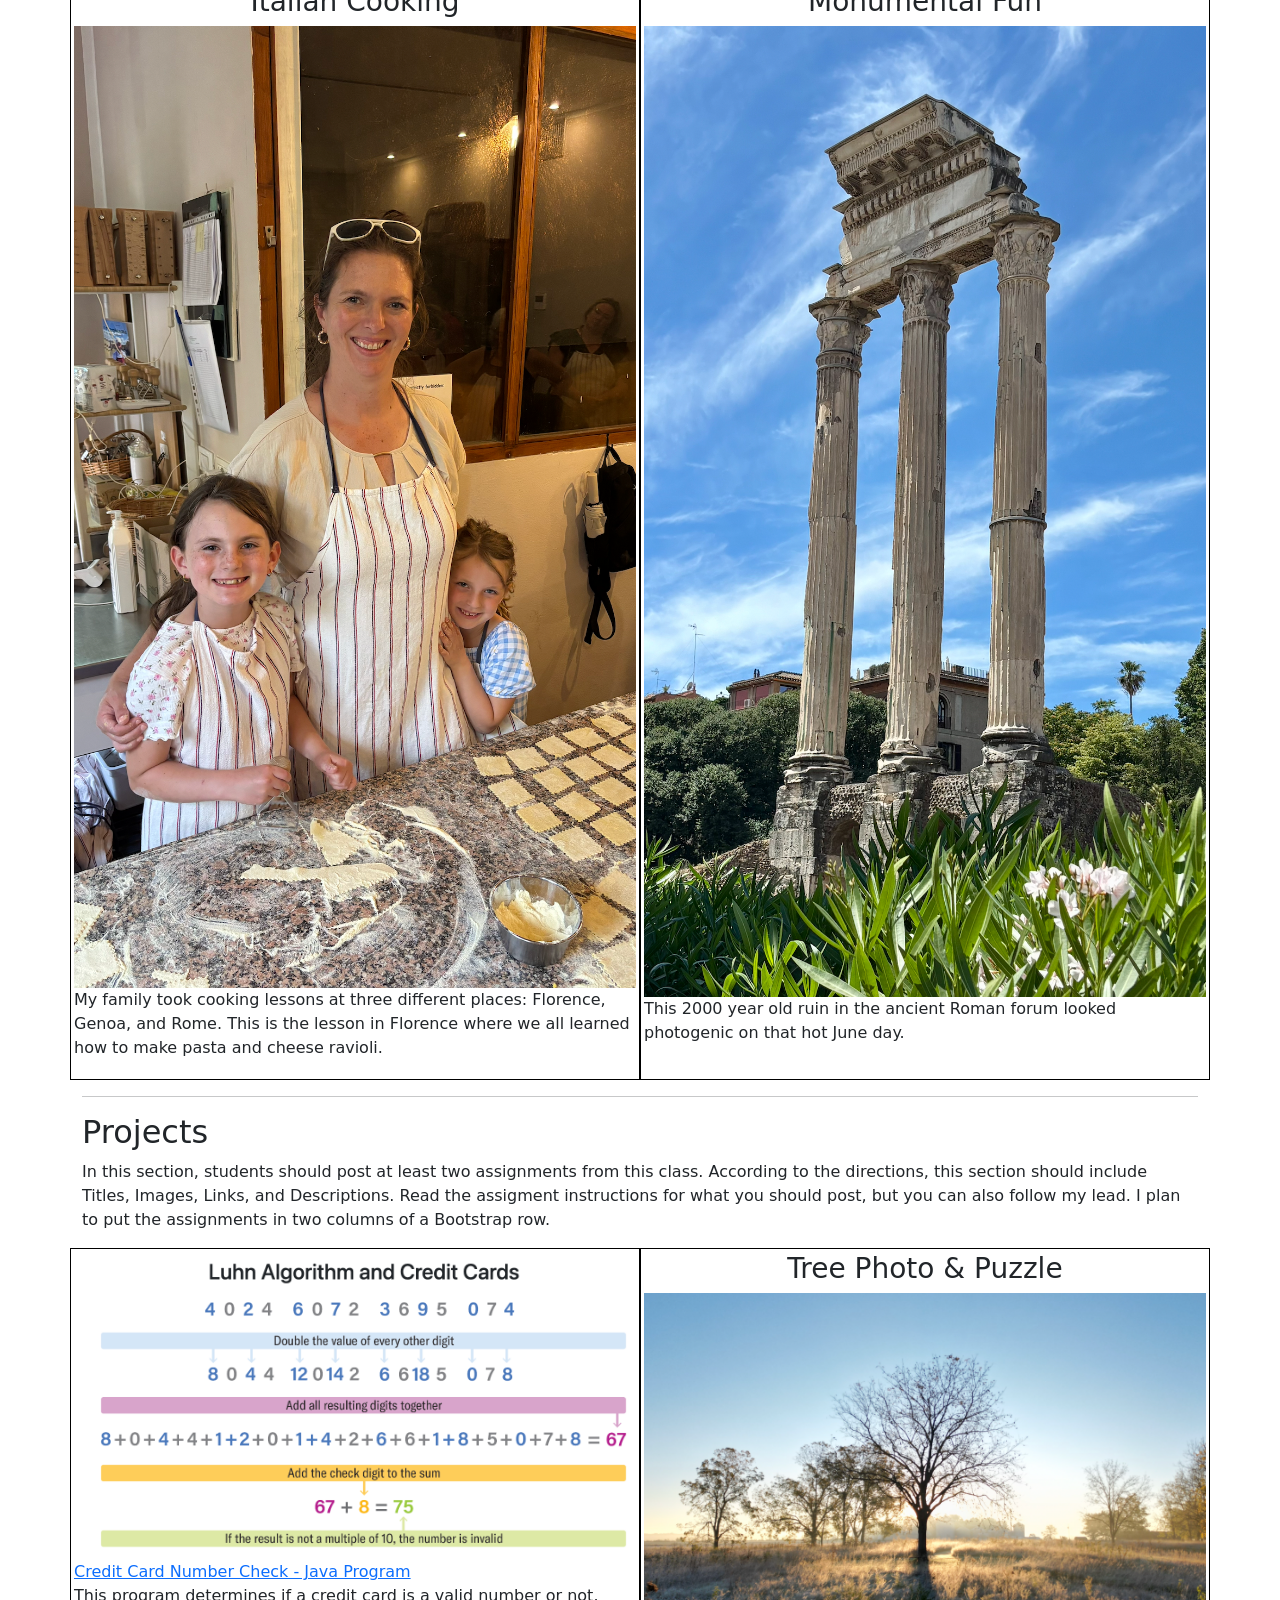
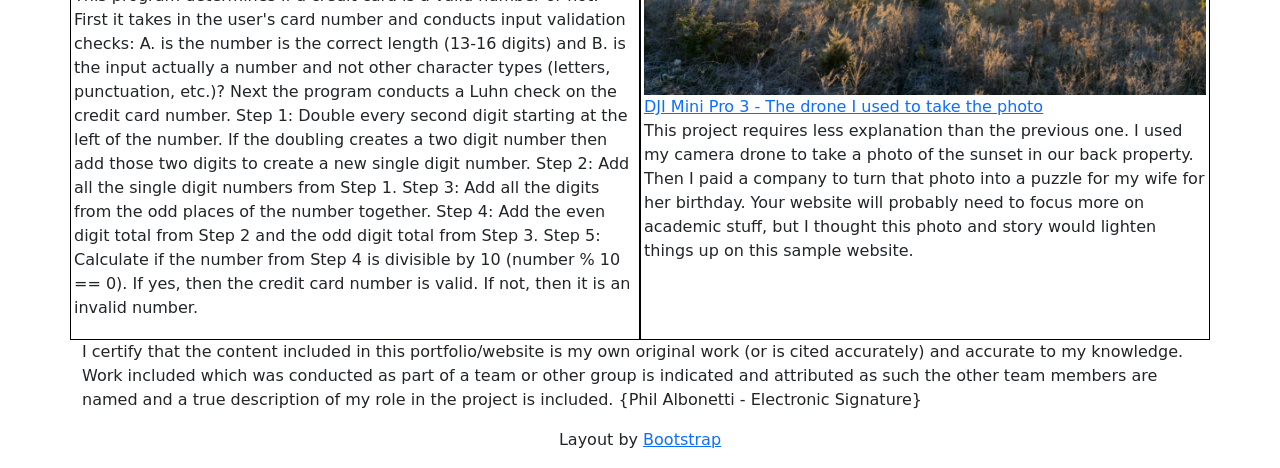
==== commit 859c61d5: "Update index.html" ====
--- a/index.html
+++ b/index.html
@@ -70,7 +70,7 @@
                 <p>This program determines if a credit card is a valid number or not. First it takes in the user's card number and conducts input validation checks: A. is the number is the correct length (13-16 digits) and B. is the input actually a number and not other character types (letters, punctuation, etc.)? Next the program conducts a Luhn check on the credit card number. Step 1: Double every second digit starting at the left of the number. If the doubling creates a two digit number then add those two digits to create a new single digit number. Step 2: Add all the single digit numbers from Step 1. Step 3: Add all the digits from the odd places of the number together. Step 4: Add the even digit total from Step 2 and the odd digit total from Step 3. Step 5: Calculate if the number from Step 4 is divisible by 10 (number % 10 == 0). If yes, then the credit card number is valid. If not, then it is an invalid number.</p>
             </div>
             <div class="col-md-6 wrapper">
-                <h3>Tree Photo & Puzzle</h3>
+                <h3 class="text-center">Tree Photo & Puzzle</h3>
                 <img src="images/tree.png" class="img-fluid" alt="picture of tree with sun setting behind it">
                 <a href="https://www.australianphotography.com/gear/review-dji-mini-3-pro">DJI Mini Pro 3 - The drone I used to take the photo</a>
                 <p>This project requires less explanation than the previous one. I used my camera drone to take a photo of the sunset in our back property. Then I paid a company to turn that photo into a puzzle for my wife for her birthday. Your website will probably need to focus more on academic stuff, but I thought this photo and story would lighten things up on this sample website.</p>
